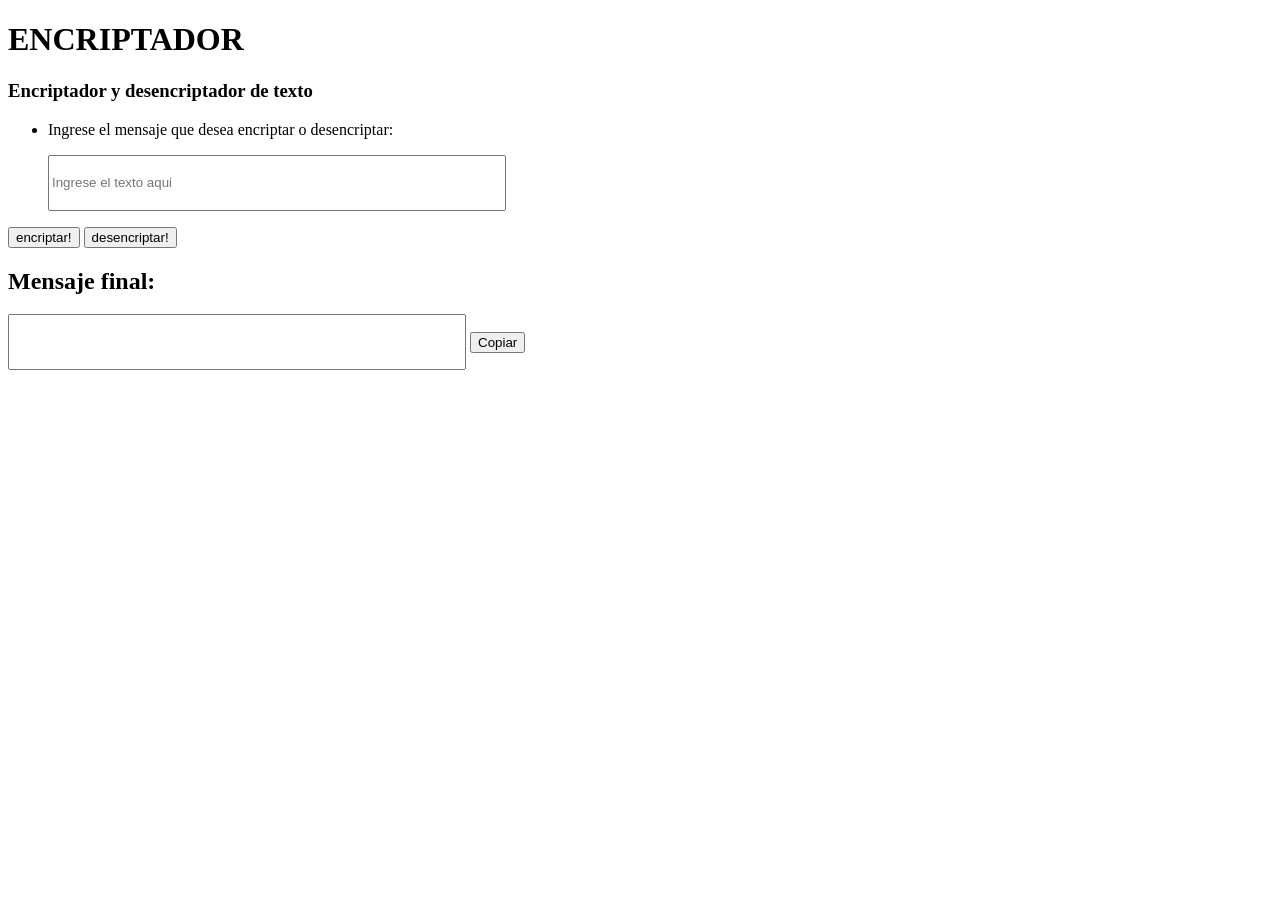
==== index.html @ d7f6f8b2 "Update and rename encriptador.html to index.html" ====
<!DOCTYPE html>
<html>
    <head>
        <meta charset="UTF-8">
        <title GHOST></title>
        <link rel="stylesheet" href="ghost.css">
    </head>

    <body>
        <div class="top">
            <h1>ENCRIPTADOR</h1>
            <h3>Encriptador y desencriptador de texto</h3>
        </div>
        
        <div class="container">
            <div class="ghost">
                <div class="eye"></div>
                <div class="eye-right"></div>
                <div class="mouth"></div>
                <div class="one"></div>
                <div class="two"></div>
                <div class="three"></div>
                <div class="four"></div>
            </div>
            <div class="shadow"></div>
        </div>
        
        <section class="mensaje">
            <form action="">
              <ul class="mensaje">
                <li>
                    <p >Ingrese el mensaje que desea encriptar o desencriptar:</p> 
                    <input style="width: 450px; height: 50px;" class="text-input" type="text" name="input-texto" id="input-texto" placeholder="Ingrese el texto aqui">

                </li>

              </ul>
              <input class="btn" type="button" value="encriptar!" id="btn-encriptar">
              <input class="btn" type="button" value="desencriptar!" id="btn-desencriptar">
            </form>
          </section>
        
          <section class="mensaje">
            <h2 id="">Mensaje final:</h2>
            <input style="width: 450px; height: 50px;" class="text-input-salida" type="text" id="msg">
            <input class="btn" type="button" value="Copiar" id="Copiar">  
        </section>

        <script src="Challenge1-Encriptador.js"> </script>

    </body>

</html>
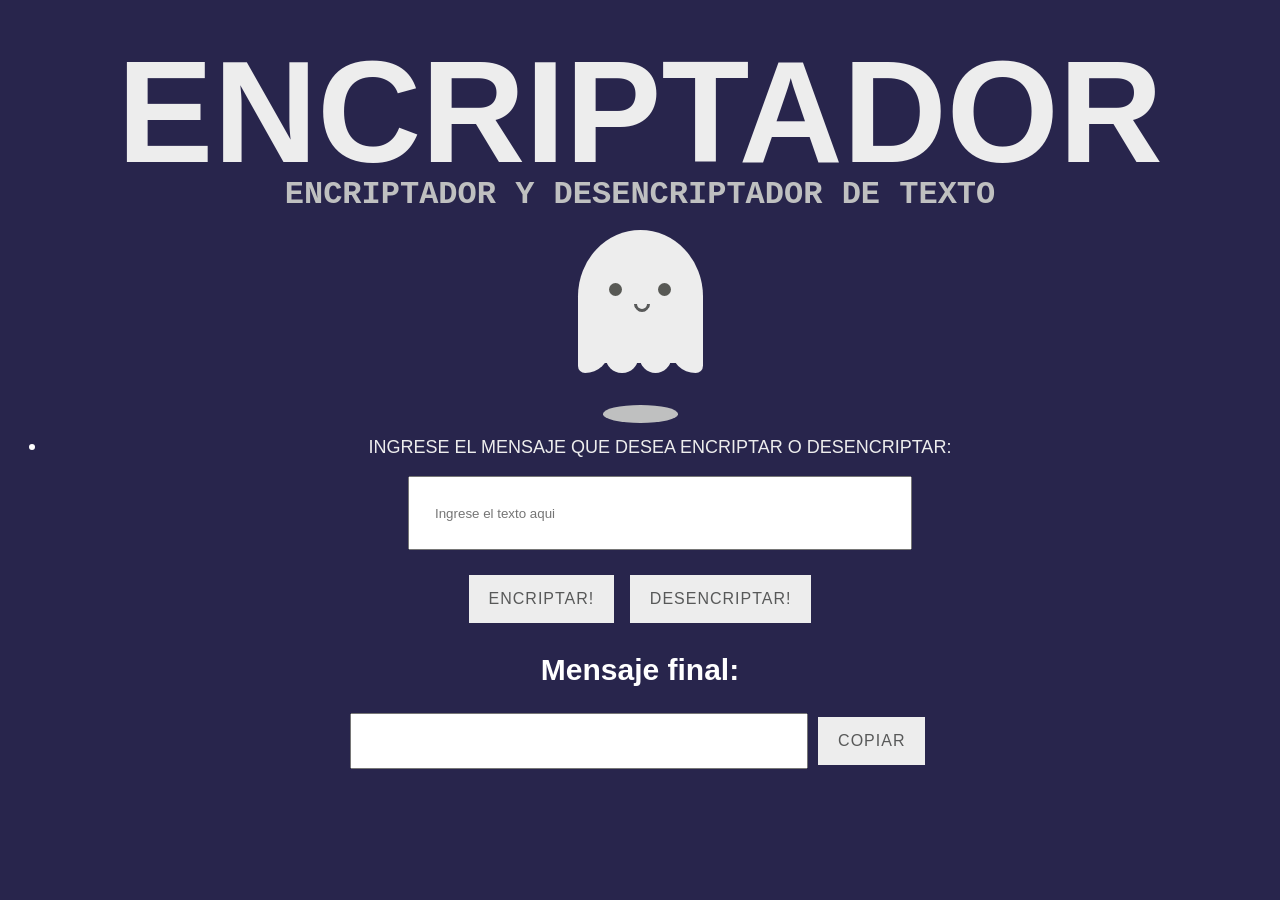
==== commit 2ee5cdc5: "Update index.html" ====
--- a/index.html
+++ b/index.html
@@ -3,7 +3,7 @@
     <head>
         <meta charset="UTF-8">
         <title GHOST></title>
-        <link rel="stylesheet" href="ghost.css">
+        <link rel="stylesheet" href="index.css">
     </head>
 
     <body>
--- a/index.css
+++ b/index.css
@@ -0,0 +1,201 @@
+body{
+    background: #28254c;
+    
+}
+
+.top{
+    margin-top: 30px;
+}
+
+h1{
+    color: #ededed;
+    font-family:'Franklin Gothic Medium', 'Arial Narrow', Arial, sans-serif;
+    text-align: center;
+    font-size: 9em;
+    margin: 0;
+    text-shadow: 
+    -1px 0 #bfc0c0
+    0 1px #bfc0c0
+    1px 0 #bfc0c0
+    0 -1px #bfc0c0;
+}
+
+h3{
+    color: #bfc0c0;
+    font-family: 'Courier New', Courier, monospace;
+    font-size: 2em;
+    text-transform: uppercase;
+    text-align: center;
+    margin-top: -20px;
+    font-weight: 900;
+}
+
+.container{
+    margin: 0 auto;
+    position: relative;
+    width: 250px;
+    height: 250px;
+    margin-top: -40px;
+}
+
+.ghost{
+    width: 50%;
+    height: 53%;
+    border-radius: 50% 50% 0 0;
+    background: #ededed;
+    border-bottom: none;
+    position: absolute;
+    left: 25%;
+    top: 10%;
+    animation: float 2s ease-out infinite;
+}
+
+.cuadro-mensaje{
+    display: flex;
+    justify-content: center;
+    align-items: center;
+}
+
+.mensaje{
+    color: white;
+    font-family: 'Lucida Sans', 'Lucida Sans Regular', 'Lucida Grande', 'Lucida Sans Unicode', Geneva, Verdana, sans-serif;
+    position: relative;
+    text-align: center;
+    display: block;
+    font-size: 20px;
+    margin: 0 0 0 0;
+}
+
+.eye,
+.eye-right{
+    position: absolute;
+    width: 13px;
+    height: 13px;
+    background: #585955;
+    border-radius: 50%;
+    top: 40%;
+}
+
+.eye{
+    left: 25%;
+}
+
+.eye-right{
+    right: 25%;
+}
+
+.mouth{
+    width: 10px;
+    height: 10px;
+    border: 3px solid;
+    border-color: transparent #585959
+    #585959 transparent;
+    border-radius: 50%;
+    transform: rotate(45deg);
+    position: absolute;
+    top: 50%;
+    left: 45%;
+}
+
+.one,
+.two,
+.three,
+.four{
+    width: 25%;
+    height: 23%;
+    background: #ededed;
+    position: absolute;
+    top: 85%;
+    z-index: 0;
+}
+
+.one{
+    border-radius: 0 0 100% 30%;
+}
+
+.two{
+    left: 23%;
+    border-radius: 0 0 50% 50%;
+}
+
+.three{
+    left: 50%;
+    border-radius: 0 0 50% 50%;
+}
+
+.four{
+    left: 75%;
+    border-radius: 0 0 30% 100%;
+}
+
+.shadow{
+    width: 30%;
+    height: 7%;
+    background: #bfc0c0;
+    border-radius: 50%;
+    position: absolute;
+    left: 35%;
+    top: 80%;
+    animation: scale 2s infinite;
+}
+
+@keyframes scale{
+    0% {
+        transform: scale(1);
+    }
+
+    50%{
+        transform: scale(1.1);
+    }
+
+    100%{
+        transform: scale(1)
+    }
+}
+
+@keyframes float{
+    50%{
+        transform: translateY(15px);
+    }
+}
+
+.text-input{
+    display: inline-block;
+    margin: 0 0 20px;
+    padding: 10px 25px;
+    width: 50%;
+}
+
+.bottom{
+    margin-top: 10px;
+}
+
+p{
+    color: #ededed;
+    text-align: center;
+    font-family: 'Lucida Sans', 'Lucida Sans Regular', 'Lucida Grande', 'Lucida Sans Unicode', Geneva, Verdana, sans-serif;
+    font-size: 0.9em;
+    margin-top: -20px;
+    text-transform: uppercase;
+}
+
+.buttons{
+    display: flex;
+    align-items: center;
+    justify-content: center;
+    margin-top: 10px;
+}
+
+.btn{
+    background: #ededed;
+    color: #585959;
+    font-size: 0.8em;
+    padding: 15px 20px;
+    margin: 5px;
+    font-family: 'Gill Sans', 'Gill Sans MT', Calibri, 'Trebuchet MS', sans-serif;
+    text-transform: uppercase;
+    letter-spacing: 1px;
+    border: 0;
+}
+
+
